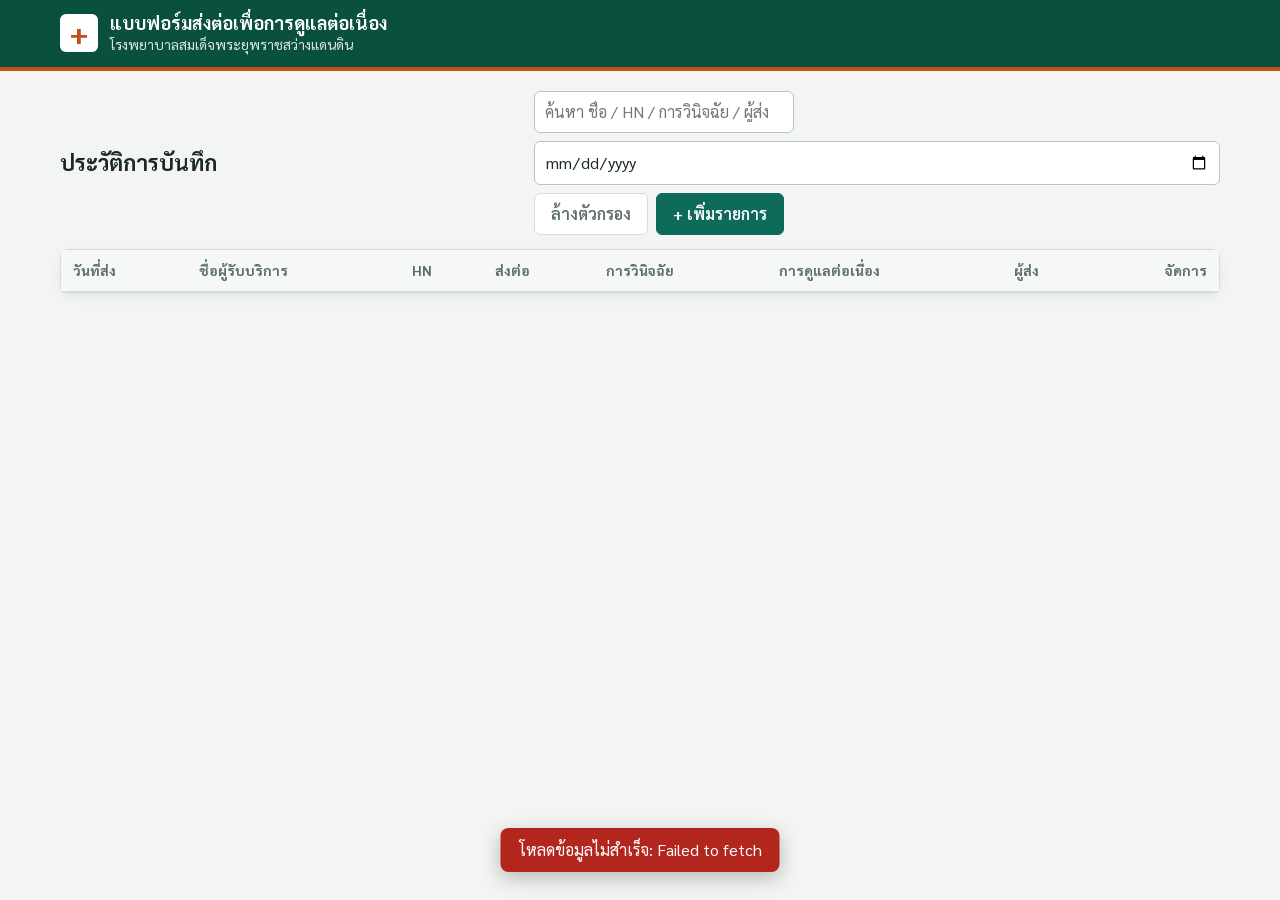
==== index.html @ 96dbd586 "Rename index (2).html to index.html" ====
<!DOCTYPE html>
<html lang="th">
<head>
  <meta charset="UTF-8">
  <meta name="viewport" content="width=device-width, initial-scale=1">
  <title>แบบฟอร์มส่งต่อเพื่อการดูแลต่อเนื่อง | รพร.สว่างแดนดิน</title>
  <link rel="preconnect" href="https://fonts.googleapis.com">
  <link rel="preconnect" href="https://fonts.gstatic.com" crossorigin>
  <link href="https://fonts.googleapis.com/css2?family=Sarabun:wght@400;500;600;700&display=swap" rel="stylesheet">
  <link rel="stylesheet" href="style.css">
</head>
<body>

<header class="topbar">
  <div class="topbar-in">
    <div class="brand">
      <span class="brand-mark" aria-hidden="true">+</span>
      <div>
        <div class="brand-title">แบบฟอร์มส่งต่อเพื่อการดูแลต่อเนื่อง</div>
        <div class="brand-sub">โรงพยาบาลสมเด็จพระยุพราชสว่างแดนดิน</div>
      </div>
    </div>
    <div id="modeBadge" class="badge" hidden>โหมดทดลอง (เก็บในเครื่องนี้)</div>
  </div>
</header>

<main class="wrap">

  <!-- ===== หน้าประวัติ ===== -->
  <section id="viewHistory">
    <div class="toolbar">
      <h1>ประวัติการบันทึก</h1>
      <div class="toolbar-actions">
        <input id="searchBox" type="search" placeholder="ค้นหา ชื่อ / HN / การวินิจฉัย / ผู้ส่ง">
        <input id="filterDate" type="date" title="กรองตามวันที่ส่ง">
        <button id="btnClearFilter" class="btn ghost" type="button">ล้างตัวกรอง</button>
        <button id="btnAdd" class="btn primary" type="button">+ เพิ่มรายการ</button>
      </div>
    </div>

    <div class="card table-card">
      <div class="table-scroll">
        <table class="history" id="historyTable">
          <thead>
            <tr>
              <th>วันที่ส่ง</th>
              <th>ชื่อผู้รับบริการ</th>
              <th>HN</th>
              <th>ส่งต่อ</th>
              <th>การวินิจฉัย</th>
              <th>การดูแลต่อเนื่อง</th>
              <th>ผู้ส่ง</th>
              <th class="col-actions">จัดการ</th>
            </tr>
          </thead>
          <tbody id="historyBody"></tbody>
        </table>
      </div>
      <div id="emptyState" class="empty" hidden>ยังไม่มีรายการ — กด “+ เพิ่มรายการ” เพื่อเริ่มบันทึก</div>
    </div>
    <div id="countInfo" class="muted small"></div>
  </section>

  <!-- ===== หน้าฟอร์ม ===== -->
  <section id="viewForm" hidden>
    <div class="toolbar">
      <h1 id="formTitle">เพิ่มรายการส่งต่อ</h1>
      <div class="toolbar-actions">
        <button class="btn ghost" type="button" data-action="cancel">← กลับหน้าประวัติ</button>
      </div>
    </div>

    <form id="referForm" class="card form" autocomplete="off" novalidate>

      <fieldset>
        <legend>ข้อมูลทั่วไป</legend>

        <div class="grid g3">
          <label class="field">
            <span>จากแผนก</span>
            <input id="dept" type="text" placeholder="เช่น 02 ศัลยกรรม">
          </label>
          <label class="field">
            <span>ตึก</span>
            <input id="building" type="text" placeholder="เช่น หอสงฆ์อาพาธ">
          </label>
          <label class="field">
            <span>โทรศัพท์ 042-721-111 ต่อ</span>
            <input id="ext" type="text" inputmode="numeric" placeholder="เช่น 4029">
          </label>
        </div>

        <div class="field">
          <span>ส่งต่อ <em class="hint">(เลือกได้มากกว่า 1)</em></span>
          <div id="referOptions" class="choices"></div>
        </div>

        <label class="field">
          <span>ระบุ (ชื่อ รพ.สต. / รพช. / อื่นๆ)</span>
          <input id="referOther" type="text" placeholder="เช่น รพ.สต.บงใต้">
        </label>

        <div class="field">
          <span>เวลา</span>
          <div id="timeOptions" class="choices"></div>
        </div>

        <div class="grid g2">
          <label class="field">
            <span>ชื่อผู้รับบริการ <b class="req">*</b></span>
            <input id="patientName" type="text">
          </label>
          <label class="field">
            <span>HN <b class="req">*</b></span>
            <input id="hn" type="text" inputmode="numeric">
          </label>
        </div>

        <label class="field">
          <span>ที่อยู่</span>
          <textarea id="address" rows="2"></textarea>
        </label>

        <label class="field">
          <span>การวินิจฉัย <b class="req">*</b></span>
          <input id="diagnosis" type="text">
        </label>

        <label class="field">
          <span>ประเด็นปัญหาที่พบของผู้ป่วยรายนี้</span>
          <textarea id="problem" rows="3"></textarea>
        </label>
      </fieldset>

      <fieldset>
        <legend>ข้อมูลการส่งต่อเพื่อการดูแลต่อเนื่อง</legend>
        <p class="muted small" style="margin-top:0">ติ๊กเลือกได้มากกว่า 1 รายการ</p>
        <div id="careList" class="care-list"></div>
      </fieldset>

      <fieldset>
        <legend>ข้อมูลการนัดพบแพทย์</legend>
        <div class="choices">
          <label class="chk"><input type="radio" name="appoint" value="none" checked> ไม่มีนัด</label>
          <label class="chk"><input type="radio" name="appoint" value="yes"> มีนัด</label>
        </div>
        <label class="field" id="appointWrap" hidden>
          <span>ระบุรายละเอียดการนัด</span>
          <textarea id="appointDetail" rows="3" placeholder="เช่น 1) คลินิกเบาหวาน ... 2) คลินิกศัลยกรรม ..."></textarea>
        </label>
      </fieldset>

      <fieldset>
        <legend>ผู้ส่ง</legend>
        <div class="grid g3">
          <label class="field">
            <span>ลงชื่อผู้ส่ง <b class="req">*</b></span>
            <input id="senderName" type="text">
          </label>
          <label class="field">
            <span>ตำแหน่ง</span>
            <input id="senderPosition" type="text" placeholder="เช่น พยาบาลวิชาชีพปฏิบัติการ">
          </label>
          <label class="field">
            <span>วันที่ส่ง (วันที่ปัจจุบัน)</span>
            <input id="sendDateText" type="text" readonly>
            <input id="sendDate" type="hidden">
          </label>
        </div>
      </fieldset>

      <div class="form-actions">
        <button class="btn ghost" type="button" data-action="cancel">ยกเลิก</button>
        <button class="btn" type="button" id="btnPreview">ดูตัวอย่าง / พิมพ์โดยไม่บันทึก</button>
        <button class="btn" type="button" id="btnSavePrint">บันทึกและพิมพ์</button>
        <button class="btn primary" type="submit" id="btnSave">บันทึก</button>
      </div>
    </form>
  </section>

</main>

<!-- พื้นที่พิมพ์เอกสาร (แสดงเฉพาะตอนสั่งพิมพ์) -->
<div id="printArea"></div>

<div id="toast" class="toast" role="status" aria-live="polite" hidden></div>
<div id="loading" class="loading" hidden><div class="spinner"></div><span>กำลังดำเนินการ...</span></div>

<script src="app.js"></script>
</body>
</html>
---- style.css ----
:root {
  --bg: #f3f5f2;
  --card: #ffffff;
  --ink: #1b2a26;
  --muted: #5c6e68;
  --line: #d5dcd8;
  --brand: #0e6b5b;
  --brand-d: #09503f;
  --brand-l: #e4f1ed;
  --accent: #c2501d;
  --danger: #b3261e;
  --radius: 8px;
  --shadow: 0 1px 2px rgba(20, 40, 35, .06), 0 4px 14px rgba(20, 40, 35, .05);
}

* { box-sizing: border-box; }

html, body { margin: 0; }

body {
  font-family: 'Sarabun', 'TH Sarabun New', Tahoma, sans-serif;
  font-size: 16px;
  line-height: 1.5;
  color: var(--ink);
  background: var(--bg);
}

[hidden] { display: none !important; }

/* ---------- Top bar ---------- */
.topbar {
  background: var(--brand-d);
  color: #fff;
  border-bottom: 4px solid var(--accent);
}
.topbar-in {
  max-width: 1200px;
  margin: 0 auto;
  padding: 12px 20px;
  display: flex;
  align-items: center;
  justify-content: space-between;
  gap: 12px;
}
.brand { display: flex; align-items: center; gap: 12px; }
.brand-mark {
  width: 38px; height: 38px;
  border-radius: 6px;
  background: #fff;
  color: var(--accent);
  font-weight: 700;
  font-size: 30px;
  line-height: 36px;
  text-align: center;
}
.brand-title { font-weight: 700; font-size: 18px; line-height: 1.2; }
.brand-sub { font-size: 14px; opacity: .85; }
.badge {
  background: #ffe9b8; color: #6b4a00;
  padding: 3px 10px; border-radius: 999px; font-size: 13px; font-weight: 600;
}

/* ---------- Layout ---------- */
.wrap { max-width: 1200px; margin: 0 auto; padding: 20px; }

.toolbar {
  display: flex; flex-wrap: wrap; align-items: center;
  justify-content: space-between; gap: 12px; margin-bottom: 14px;
}
.toolbar h1 { margin: 0; font-size: 22px; }
.toolbar-actions { display: flex; flex-wrap: wrap; gap: 8px; align-items: center; }
.toolbar-actions input[type="search"] { width: 260px; }

.card {
  background: var(--card);
  border: 1px solid var(--line);
  border-radius: var(--radius);
  box-shadow: var(--shadow);
}

.muted { color: var(--muted); }
.small { font-size: 14px; }

/* ---------- Controls ---------- */
input[type="text"], input[type="search"], input[type="date"], textarea, select {
  font: inherit;
  width: 100%;
  padding: 8px 10px;
  border: 1px solid #b9c4bf;
  border-radius: 6px;
  background: #fff;
  color: var(--ink);
}
input[type="date"] { cursor: pointer; }
input[readonly] { background: #f0f3f1; color: var(--muted); }
textarea { resize: vertical; }

input:focus, textarea:focus, select:focus {
  outline: 2px solid var(--brand);
  outline-offset: 0;
  border-color: var(--brand);
}
.invalid { border-color: var(--danger) !important; outline-color: var(--danger) !important; }

.btn {
  font: inherit; font-weight: 600;
  padding: 8px 16px;
  border-radius: 6px;
  border: 1px solid var(--brand);
  background: #fff;
  color: var(--brand-d);
  cursor: pointer;
  white-space: nowrap;
}
.btn:hover { background: var(--brand-l); }
.btn.primary { background: var(--brand); color: #fff; }
.btn.primary:hover { background: var(--brand-d); }
.btn.ghost { border-color: var(--line); color: var(--muted); }
.btn.ghost:hover { background: #eef1ef; }
.btn.danger { border-color: #e0b4b1; color: var(--danger); }
.btn.danger:hover { background: #fbeceb; }
.btn.sm { padding: 3px 10px; font-size: 14px; }

/* ---------- History table ---------- */
.table-scroll { overflow-x: auto; }
table.history { width: 100%; border-collapse: collapse; min-width: 880px; }
table.history th {
  text-align: left; font-size: 14px; color: var(--muted);
  background: #f6f8f7; padding: 10px 12px;
  border-bottom: 1px solid var(--line); white-space: nowrap;
}
table.history td { padding: 10px 12px; border-bottom: 1px solid #e9eeeb; vertical-align: top; }
table.history tbody tr:hover { background: #f8fbfa; }
table.history .nm { font-weight: 600; }
table.history .col-actions { text-align: right; }
table.history td.actions { white-space: nowrap; text-align: right; }
table.history td.actions .btn { margin-left: 4px; }
.tag {
  display: inline-block; background: var(--brand-l); color: var(--brand-d);
  border-radius: 4px; padding: 0 7px; font-size: 13px; margin: 0 4px 3px 0;
}
.empty { padding: 36px 16px; text-align: center; color: var(--muted); }
#countInfo { margin-top: 8px; }

/* ---------- Form ---------- */
.form { padding: 20px; }
fieldset { border: 0; border-top: 2px solid var(--brand); margin: 0 0 22px; padding: 0; }
legend { font-weight: 700; font-size: 18px; color: var(--brand-d); padding-right: 10px; margin-top: -14px; background: var(--card); }
fieldset > .field, fieldset > .grid, fieldset > .choices, fieldset > .care-list { margin-top: 14px; }

.grid { display: grid; gap: 14px; }
.g2 { grid-template-columns: 1fr 1fr; }
.g3 { grid-template-columns: 1fr 1fr 1fr; }

.field { display: block; }
.field > span { display: block; font-weight: 600; font-size: 15px; margin-bottom: 4px; }
.hint { font-style: normal; font-weight: 400; color: var(--muted); font-size: 13px; }
.req { color: var(--danger); }

.choices { display: flex; flex-wrap: wrap; gap: 8px 20px; }
.chk { display: inline-flex; align-items: center; gap: 8px; cursor: pointer; font-size: 16px; }
.chk input { width: 18px; height: 18px; accent-color: var(--brand); }

.care-list { display: grid; gap: 10px; }
.care-item { border: 1px solid var(--line); border-radius: var(--radius); background: #fbfcfb; }
.care-item.on { border-color: var(--brand); background: #f4faf8; }
.care-item > .chk { display: flex; padding: 10px 14px; font-weight: 600; }
.care-panel { padding: 0 14px 14px 42px; }
.care-panel .grid { margin-top: 10px; }

.med-preview { margin-top: 14px; overflow-x: auto; }
.med-preview .note { font-size: 14px; color: var(--muted); margin-bottom: 6px; }

table.medtbl { border-collapse: collapse; width: 100%; background: #fff; }
table.medtbl th, table.medtbl td { border: 1px solid #555; padding: 3px 6px; height: 28px; font-size: 14px; }
table.medtbl th { background: #eef3f1; font-weight: 600; text-align: center; }
table.medtbl td.c { text-align: center; }

.form-actions {
  display: flex; flex-wrap: wrap; justify-content: flex-end; gap: 10px;
  border-top: 1px solid var(--line); padding-top: 16px;
}

/* ---------- Toast / loading ---------- */
.toast {
  position: fixed; left: 50%; bottom: 28px; transform: translateX(-50%);
  background: #1b2a26; color: #fff; padding: 10px 18px; border-radius: 8px;
  box-shadow: 0 6px 20px rgba(0,0,0,.25); z-index: 50; max-width: 90vw;
}
.toast.err { background: var(--danger); }

.loading {
  position: fixed; inset: 0; z-index: 60; background: rgba(255,255,255,.7);
  display: flex; flex-direction: column; align-items: center; justify-content: center; gap: 10px;
  font-weight: 600; color: var(--brand-d);
}
.spinner {
  width: 36px; height: 36px; border-radius: 50%;
  border: 4px solid var(--brand-l); border-top-color: var(--brand);
  animation: spin .8s linear infinite;
}
@keyframes spin { to { transform: rotate(360deg); } }

/* ---------- Responsive ---------- */
@media (max-width: 760px) {
  .g2, .g3 { grid-template-columns: 1fr; }
  .toolbar-actions input[type="search"] { width: 100%; }
  .toolbar-actions { width: 100%; }
  .toolbar-actions .btn.primary { margin-left: auto; }
  .brand-title { font-size: 16px; }
  .form-actions .btn { flex: 1 1 100%; }
  .care-panel { padding-left: 14px; }
}

/* =====================================================
   พื้นที่พิมพ์เอกสาร (A4)
   ===================================================== */
#printArea { display: none; }

.doc {
  font-family: 'Sarabun', 'TH Sarabun New', Tahoma, sans-serif;
  font-size: 13pt;
  line-height: 1.5;
  color: #000;
}
.doc h1 { font-size: 17pt; text-align: center; margin: 0; line-height: 1.25; }
.doc h2 { font-size: 15pt; text-align: center; margin: 0 0 8px; font-weight: 600; line-height: 1.25; }
.doc .ln { display: flex; align-items: baseline; gap: 6px; margin: 3px 0; flex-wrap: nowrap; }
.doc .ln > span { white-space: nowrap; }
.doc .fill {
  flex: 1 1 auto; min-width: 40px;
  border-bottom: 1px dotted #000;
  padding: 0 4px; font-weight: 600; min-height: 1.4em;
}
.doc .fill.sm { flex: 0 0 90px; }
.doc .fill.md { flex: 0 0 170px; }
.doc .block { margin: 3px 0; }
.doc .block .fill { display: block; border-bottom: 1px dotted #000; min-height: 1.4em; margin-top: 2px; }
.doc .opts { display: flex; flex-wrap: wrap; gap: 0 14px; align-items: baseline; }
.doc .opt { display: inline-flex; align-items: baseline; gap: 5px; white-space: nowrap; }
.doc .cb {
  display: inline-block; width: 12px; height: 12px; border: 1.2px solid #000;
  position: relative; top: 1px; flex: 0 0 auto;
}
.doc .cb.on::after {
  content: '✓'; position: absolute; left: 0; top: -6px; font-size: 16px; font-weight: 700; line-height: 1;
}
.doc .sec { font-weight: 700; margin: 8px 0 2px; }
.doc .care { margin: 3px 0; }
.doc .care .sub { margin-left: 22px; }
.doc table.medtbl { margin: 4px 0 2px; }
.doc table.medtbl th, .doc table.medtbl td { font-size: 11.5pt; height: 25px; border: 1px solid #000; }
.doc .sign { display: flex; justify-content: flex-end; margin-top: 10px; }
.doc .sign-box { width: 62%; }
.doc .footer-sec { margin-top: 12px; border-top: 1.5px solid #000; padding-top: 6px; }
.doc .footer-sec .title { font-weight: 700; text-align: center; margin-bottom: 4px; }
.doc .nowrap { white-space: nowrap; }

@page { size: A4; margin: 11mm 14mm; }

@media print {
  body { background: #fff; }
  body > :not(#printArea) { display: none !important; }
  #printArea { display: block; }
  .doc { page-break-inside: auto; }
  .doc table.medtbl tr, .doc .footer-sec { page-break-inside: avoid; }
}
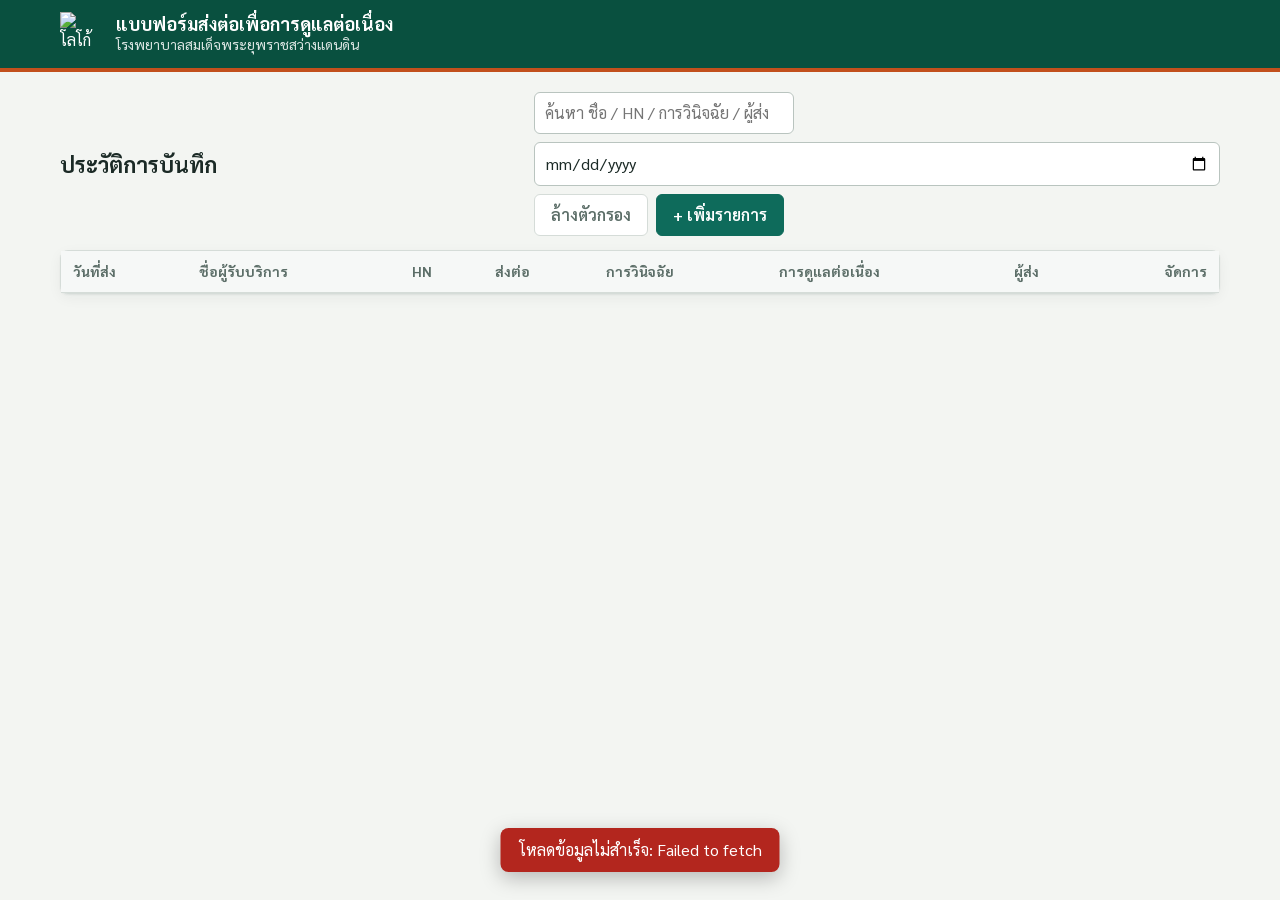
==== commit d9156c85: "Update index.html" ====
--- a/index.html
+++ b/index.html
@@ -4,6 +4,8 @@
   <meta charset="UTF-8">
   <meta name="viewport" content="width=device-width, initial-scale=1">
   <title>แบบฟอร์มส่งต่อเพื่อการดูแลต่อเนื่อง | รพร.สว่างแดนดิน</title>
+  <link rel="icon" type="image/png" href="icon.png">
+  <link rel="apple-touch-icon" href="icon.png">
   <link rel="preconnect" href="https://fonts.googleapis.com">
   <link rel="preconnect" href="https://fonts.gstatic.com" crossorigin>
   <link href="https://fonts.googleapis.com/css2?family=Sarabun:wght@400;500;600;700&display=swap" rel="stylesheet">
@@ -14,7 +16,7 @@
 <header class="topbar">
   <div class="topbar-in">
     <div class="brand">
-      <span class="brand-mark" aria-hidden="true">+</span>
+      <img class="brand-logo" src="icon.png" alt="โลโก้ระบบส่งต่อเพื่อการดูแลต่อเนื่อง" width="44" height="44">
       <div>
         <div class="brand-title">แบบฟอร์มส่งต่อเพื่อการดูแลต่อเนื่อง</div>
         <div class="brand-sub">โรงพยาบาลสมเด็จพระยุพราชสว่างแดนดิน</div>
--- a/style.css
+++ b/style.css
@@ -213,55 +213,64 @@
 }
 
 /* =====================================================
-   พื้นที่พิมพ์เอกสาร (A4)
+   พื้นที่พิมพ์เอกสาร (A4 — จัดให้พอดี 1 หน้า)
+   ขนาดตัวอักษรทั้งหมดอิงจาก --fs ซึ่ง app.js จะลดค่าอัตโนมัติ
+   จนเนื้อหาทั้งหมดพอดีใน 1 หน้ากระดาษ
    ===================================================== */
 #printArea { display: none; }
 
 .doc {
+  --fs: 11pt;
   font-family: 'Sarabun', 'TH Sarabun New', Tahoma, sans-serif;
-  font-size: 13pt;
+  font-size: var(--fs);
   line-height: 1.5;
   color: #000;
 }
-.doc h1 { font-size: 17pt; text-align: center; margin: 0; line-height: 1.25; }
-.doc h2 { font-size: 15pt; text-align: center; margin: 0 0 8px; font-weight: 600; line-height: 1.25; }
-.doc .ln { display: flex; align-items: baseline; gap: 6px; margin: 3px 0; flex-wrap: nowrap; }
+.doc h1 { font-size: 1.3em; text-align: center; margin: 0; line-height: 1.2; }
+.doc h2 { font-size: 1.15em; text-align: center; margin: 0 0 .35em; font-weight: 600; line-height: 1.2; }
+.doc .ln { display: flex; align-items: baseline; gap: .4em; margin: .2em 0; flex-wrap: nowrap; }
 .doc .ln > span { white-space: nowrap; }
 .doc .fill {
-  flex: 1 1 auto; min-width: 40px;
+  flex: 1 1 auto; min-width: 3em;
   border-bottom: 1px dotted #000;
-  padding: 0 4px; font-weight: 600; min-height: 1.4em;
-}
-.doc .fill.sm { flex: 0 0 90px; }
-.doc .fill.md { flex: 0 0 170px; }
-.doc .block { margin: 3px 0; }
-.doc .block .fill { display: block; border-bottom: 1px dotted #000; min-height: 1.4em; margin-top: 2px; }
-.doc .opts { display: flex; flex-wrap: wrap; gap: 0 14px; align-items: baseline; }
-.doc .opt { display: inline-flex; align-items: baseline; gap: 5px; white-space: nowrap; }
+  padding: 0 .3em; font-weight: 600; min-height: 1.3em;
+}
+/* ข้อความที่ผู้ใช้กรอกต้องตัดบรรทัดได้ ไม่ให้ล้นขอบกระดาษ */
+.doc .ln > span.fill { white-space: normal; min-width: 0; overflow-wrap: anywhere; }
+.doc .fill.sm { flex: 0 0 6em; }
+.doc .fill.md { flex: 0 0 11em; }
+.doc .block { margin: .1em 0; }
+.doc .block .fill { display: block; border-bottom: 1px dotted #000; min-height: 1.3em; margin-top: .1em; }
+.doc .opts { display: flex; flex-wrap: wrap; gap: 0 1em; align-items: baseline; }
+.doc .opt { display: inline-flex; align-items: baseline; gap: .35em; white-space: nowrap; }
 .doc .cb {
-  display: inline-block; width: 12px; height: 12px; border: 1.2px solid #000;
-  position: relative; top: 1px; flex: 0 0 auto;
+  display: inline-block; width: .85em; height: .85em; border: 1px solid #000;
+  position: relative; top: .08em; flex: 0 0 auto;
 }
 .doc .cb.on::after {
-  content: '✓'; position: absolute; left: 0; top: -6px; font-size: 16px; font-weight: 700; line-height: 1;
-}
-.doc .sec { font-weight: 700; margin: 8px 0 2px; }
-.doc .care { margin: 3px 0; }
-.doc .care .sub { margin-left: 22px; }
-.doc table.medtbl { margin: 4px 0 2px; }
-.doc table.medtbl th, .doc table.medtbl td { font-size: 11.5pt; height: 25px; border: 1px solid #000; }
-.doc .sign { display: flex; justify-content: flex-end; margin-top: 10px; }
+  content: '✓'; position: absolute; left: .02em; top: -.5em; font-size: 1.3em; font-weight: 700; line-height: 1;
+}
+.doc .sec { font-weight: 700; margin: .45em 0 .1em; }
+.doc .care { margin: .1em 0; }
+.doc .care .sub { margin-left: 1.6em; }
+.doc table.medtbl { margin: .25em 0 .1em; }
+.doc table.medtbl th, .doc table.medtbl td {
+  font-size: .92em; height: auto; padding: .1em .4em; line-height: 1.3; border: 1px solid #000;
+}
+/* แถวตารางบันทึกการให้ยา: สูงพอให้เซ็นชื่อ */
+.doc table.medtbl tbody td { height: 2.3em; }
+.doc .sign { display: flex; justify-content: flex-end; margin-top: .5em; }
 .doc .sign-box { width: 62%; }
-.doc .footer-sec { margin-top: 12px; border-top: 1.5px solid #000; padding-top: 6px; }
-.doc .footer-sec .title { font-weight: 700; text-align: center; margin-bottom: 4px; }
+.doc .footer-sec { margin-top: .6em; border-top: 1.5px solid #000; padding-top: .3em; }
+.doc .footer-sec .title { font-weight: 700; text-align: center; margin-bottom: .2em; }
 .doc .nowrap { white-space: nowrap; }
 
-@page { size: A4; margin: 11mm 14mm; }
+/* ขอบกระดาษ 10 มม. บน-ล่าง / 12 มม. ซ้าย-ขวา → พื้นที่เนื้อหา 186 × 277 มม. (app.js ใช้ค่านี้คำนวณ) */
+@page { size: A4; margin: 10mm 12mm; }
 
 @media print {
   body { background: #fff; }
   body > :not(#printArea) { display: none !important; }
   #printArea { display: block; }
-  .doc { page-break-inside: auto; }
-  .doc table.medtbl tr, .doc .footer-sec { page-break-inside: avoid; }
-}
+  .doc { page-break-inside: avoid; break-inside: avoid; }
+}
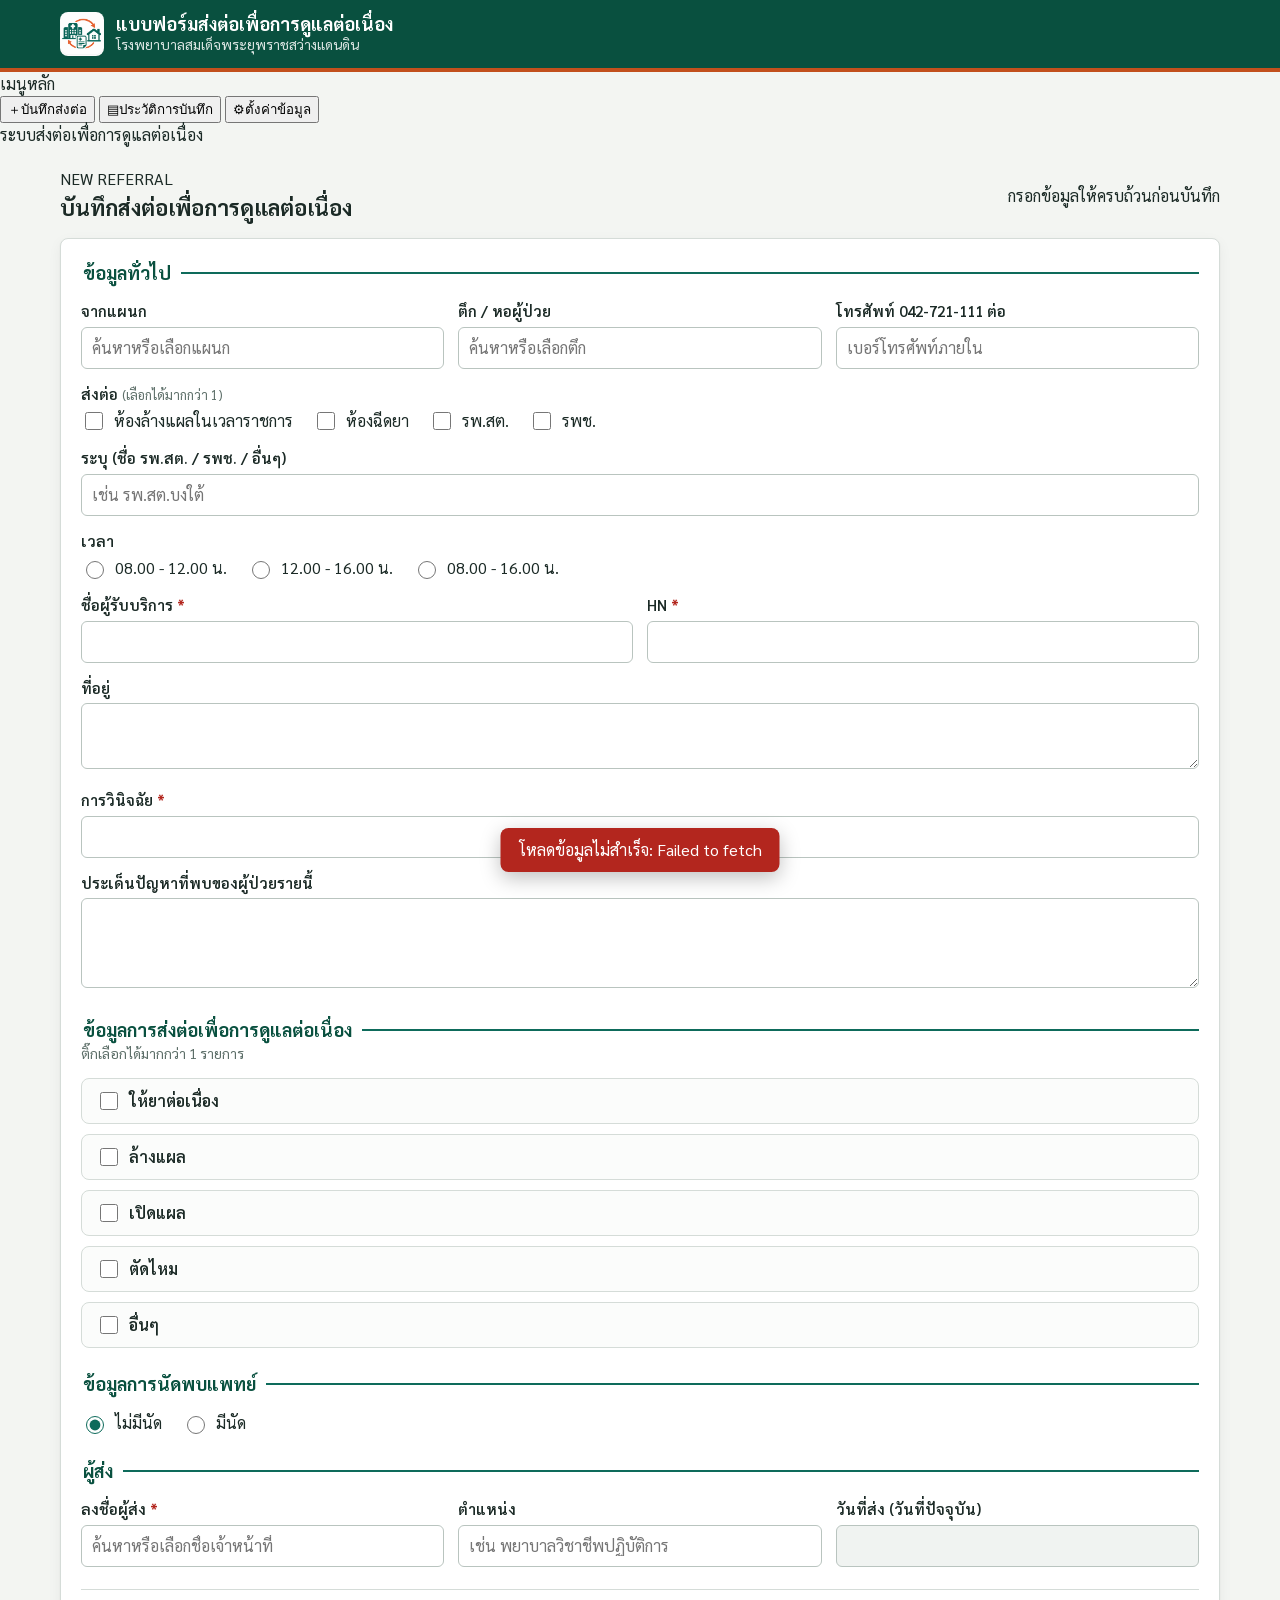
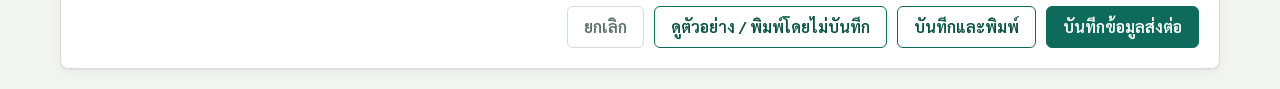
==== commit 44ec7f04: "Redesign referral app shell with three-item sidebar navigation" ====
--- a/index.html
+++ b/index.html
@@ -10,6 +10,7 @@
   <link rel="preconnect" href="https://fonts.gstatic.com" crossorigin>
   <link href="https://fonts.googleapis.com/css2?family=Sarabun:wght@400;500;600;700&display=swap" rel="stylesheet">
   <link rel="stylesheet" href="style.css">
+  <link rel="stylesheet" href="modern.css">
 </head>
 <body>
 
@@ -26,168 +27,150 @@
   </div>
 </header>
 
-<main class="wrap">
+<div class="app-shell">
+  <aside class="sidebar" aria-label="เมนูหลัก">
+    <div class="sidebar-caption">เมนูหลัก</div>
+    <button class="side-link active" type="button" data-view="form">
+      <span class="side-icon">＋</span><span>บันทึกส่งต่อ</span>
+    </button>
+    <button class="side-link" type="button" data-view="history">
+      <span class="side-icon">▤</span><span>ประวัติการบันทึก</span>
+    </button>
+    <button class="side-link" type="button" data-view="settings">
+      <span class="side-icon">⚙</span><span>ตั้งค่าข้อมูล</span>
+    </button>
+    <div class="sidebar-foot">
+      <span class="status-dot"></span>
+      <span>ระบบส่งต่อเพื่อการดูแลต่อเนื่อง</span>
+    </div>
+  </aside>
 
-  <!-- ===== หน้าประวัติ ===== -->
-  <section id="viewHistory">
-    <div class="toolbar">
-      <h1>ประวัติการบันทึก</h1>
-      <div class="toolbar-actions">
-        <input id="searchBox" type="search" placeholder="ค้นหา ชื่อ / HN / การวินิจฉัย / ผู้ส่ง">
-        <input id="filterDate" type="date" title="กรองตามวันที่ส่ง">
-        <button id="btnClearFilter" class="btn ghost" type="button">ล้างตัวกรอง</button>
-        <button id="btnAdd" class="btn primary" type="button">+ เพิ่มรายการ</button>
+  <main class="wrap">
+    <!-- ===== หน้าประวัติ ===== -->
+    <section id="viewHistory" hidden>
+      <div class="toolbar">
+        <div><div class="eyebrow">RECORDS</div><h1>ประวัติการบันทึก</h1></div>
+        <div class="toolbar-actions">
+          <input id="searchBox" type="search" placeholder="ค้นหา ชื่อ / HN / การวินิจฉัย / ผู้ส่ง">
+          <input id="filterDate" type="date" title="กรองตามวันที่ส่ง">
+          <button id="btnClearFilter" class="btn ghost" type="button">ล้างตัวกรอง</button>
+          <button id="btnAdd" class="btn primary" type="button">＋ เพิ่มรายการ</button>
+        </div>
       </div>
-    </div>
+      <div class="card table-card">
+        <div class="table-scroll">
+          <table class="history" id="historyTable">
+            <thead><tr><th>วันที่ส่ง</th><th>ชื่อผู้รับบริการ</th><th>HN</th><th>ส่งต่อ</th><th>การวินิจฉัย</th><th>การดูแลต่อเนื่อง</th><th>ผู้ส่ง</th><th class="col-actions">จัดการ</th></tr></thead>
+            <tbody id="historyBody"></tbody>
+          </table>
+        </div>
+        <div id="emptyState" class="empty" hidden>ยังไม่มีรายการ</div>
+      </div>
+      <div id="countInfo" class="muted small"></div>
+    </section>
 
-    <div class="card table-card">
-      <div class="table-scroll">
-        <table class="history" id="historyTable">
-          <thead>
-            <tr>
-              <th>วันที่ส่ง</th>
-              <th>ชื่อผู้รับบริการ</th>
-              <th>HN</th>
-              <th>ส่งต่อ</th>
-              <th>การวินิจฉัย</th>
-              <th>การดูแลต่อเนื่อง</th>
-              <th>ผู้ส่ง</th>
-              <th class="col-actions">จัดการ</th>
-            </tr>
-          </thead>
-          <tbody id="historyBody"></tbody>
-        </table>
+    <!-- ===== หน้าฟอร์ม ===== -->
+    <section id="viewForm">
+      <div class="toolbar">
+        <div><div class="eyebrow">NEW REFERRAL</div><h1 id="formTitle">บันทึกส่งต่อเพื่อการดูแลต่อเนื่อง</h1></div>
+        <div class="toolbar-actions"><span class="form-hint">กรอกข้อมูลให้ครบถ้วนก่อนบันทึก</span></div>
       </div>
-      <div id="emptyState" class="empty" hidden>ยังไม่มีรายการ — กด “+ เพิ่มรายการ” เพื่อเริ่มบันทึก</div>
-    </div>
-    <div id="countInfo" class="muted small"></div>
-  </section>
+      <form id="referForm" class="card form" autocomplete="off" novalidate>
+        <fieldset>
+          <legend>ข้อมูลทั่วไป</legend>
+          <div class="grid g3">
+            <label class="field"><span>จากแผนก</span><input id="dept" type="text" list="deptSuggestions" placeholder="ค้นหาหรือเลือกแผนก"></label>
+            <label class="field"><span>ตึก / หอผู้ป่วย</span><input id="building" type="text" list="buildingSuggestions" placeholder="ค้นหาหรือเลือกตึก"></label>
+            <label class="field"><span>โทรศัพท์ 042-721-111 ต่อ</span><input id="ext" type="text" inputmode="numeric" list="extSuggestions" placeholder="เบอร์โทรศัพท์ภายใน"></label>
+          </div>
+          <div class="field">
+            <span>ส่งต่อ <em class="hint">(เลือกได้มากกว่า 1)</em></span>
+            <div id="referOptions" class="choices"></div>
+          </div>
+          <label class="field"><span>ระบุ (ชื่อ รพ.สต. / รพช. / อื่นๆ)</span><input id="referOther" type="text" placeholder="เช่น รพ.สต.บงใต้"></label>
+          <div class="field"><span>เวลา</span><div id="timeOptions" class="choices"></div></div>
+          <div class="grid g2">
+            <label class="field"><span>ชื่อผู้รับบริการ <b class="req">*</b></span><input id="patientName" type="text"></label>
+            <label class="field"><span>HN <b class="req">*</b></span><input id="hn" type="text" inputmode="numeric"></label>
+          </div>
+          <label class="field"><span>ที่อยู่</span><textarea id="address" rows="2"></textarea></label>
+          <label class="field"><span>การวินิจฉัย <b class="req">*</b></span><input id="diagnosis" type="text"></label>
+          <label class="field"><span>ประเด็นปัญหาที่พบของผู้ป่วยรายนี้</span><textarea id="problem" rows="3"></textarea></label>
+        </fieldset>
+        <fieldset>
+          <legend>ข้อมูลการส่งต่อเพื่อการดูแลต่อเนื่อง</legend>
+          <p class="muted small" style="margin-top:0">ติ๊กเลือกได้มากกว่า 1 รายการ</p>
+          <div id="careList" class="care-list"></div>
+        </fieldset>
+        <fieldset>
+          <legend>ข้อมูลการนัดพบแพทย์</legend>
+          <div class="choices">
+            <label class="chk"><input type="radio" name="appoint" value="none" checked> ไม่มีนัด</label>
+            <label class="chk"><input type="radio" name="appoint" value="yes"> มีนัด</label>
+          </div>
+          <label class="field" id="appointWrap" hidden><span>ระบุรายละเอียดการนัด</span><textarea id="appointDetail" rows="3" placeholder="เช่น 1) คลินิกเบาหวาน ... 2) คลินิกศัลยกรรม ..."></textarea></label>
+        </fieldset>
+        <fieldset>
+          <legend>ผู้ส่ง</legend>
+          <div class="grid g3">
+            <label class="field"><span>ลงชื่อผู้ส่ง <b class="req">*</b></span><input id="senderName" type="text" list="staffSuggestions" placeholder="ค้นหาหรือเลือกชื่อเจ้าหน้าที่"></label>
+            <label class="field"><span>ตำแหน่ง</span><input id="senderPosition" type="text" list="positionSuggestions" placeholder="เช่น พยาบาลวิชาชีพปฏิบัติการ"></label>
+            <label class="field"><span>วันที่ส่ง (วันที่ปัจจุบัน)</span><input id="sendDateText" type="text" readonly><input id="sendDate" type="hidden"></label>
+          </div>
+        </fieldset>
+        <div class="form-actions">
+          <button class="btn ghost" type="button" data-action="cancel">ยกเลิก</button>
+          <button class="btn" type="button" id="btnPreview">ดูตัวอย่าง / พิมพ์โดยไม่บันทึก</button>
+          <button class="btn" type="button" id="btnSavePrint">บันทึกและพิมพ์</button>
+          <button class="btn primary" type="submit" id="btnSave">บันทึกข้อมูลส่งต่อ</button>
+        </div>
+      </form>
+    </section>
 
-  <!-- ===== หน้าฟอร์ม ===== -->
-  <section id="viewForm" hidden>
-    <div class="toolbar">
-      <h1 id="formTitle">เพิ่มรายการส่งต่อ</h1>
-      <div class="toolbar-actions">
-        <button class="btn ghost" type="button" data-action="cancel">← กลับหน้าประวัติ</button>
+    <!-- ===== หน้าตั้งค่า ===== -->
+    <section id="viewSettings" hidden>
+      <div class="toolbar">
+        <div><div class="eyebrow">QUICK SETTINGS</div><h1>ตั้งค่าข้อมูลเรียกใช้</h1><p class="muted settings-intro">บันทึกข้อมูลที่ใช้บ่อย แล้วค้นหาหรือเลือกใช้ได้ทันทีในแบบฟอร์ม</p></div>
       </div>
-    </div>
+      <div class="settings-grid">
+        <article class="card setting-card">
+          <div class="setting-head"><div class="setting-symbol">01</div><div><h2>แผนก</h2><p>รายการแผนกต้นทาง</p></div></div>
+          <form id="deptSettingForm" class="setting-entry"><input id="deptSettingInput" type="text" placeholder="พิมพ์ชื่อแผนก" required><button class="btn primary" type="submit">เพิ่ม</button></form>
+          <div id="deptSettingList" class="setting-list"></div>
+        </article>
+        <article class="card setting-card">
+          <div class="setting-head"><div class="setting-symbol">02</div><div><h2>ตึก / หอผู้ป่วย</h2><p>ชื่อหน่วยงานและเบอร์โทรศัพท์ภายใน</p></div></div>
+          <form id="buildingSettingForm" class="setting-entry stacked"><input id="buildingSettingName" type="text" placeholder="ชื่อตึก / หอผู้ป่วย" required><input id="buildingSettingExt" type="text" placeholder="เบอร์โทรศัพท์ภายใน"><button class="btn primary" type="submit">เพิ่มรายการ</button></form>
+          <div id="buildingSettingList" class="setting-list"></div>
+        </article>
+        <article class="card setting-card setting-wide">
+          <div class="setting-head"><div class="setting-symbol">03</div><div><h2>ชื่อยาและวิธีที่ให้</h2><p>บันทึกข้อความยาที่ใช้บ่อย สามารถแก้ไขข้อความได้หลังเลือกใช้</p></div></div>
+          <form id="medSettingForm" class="setting-entry stacked"><textarea id="medSettingInput" rows="2" placeholder="เช่น Ceftriaxone 2 g IV วันละครั้ง" required></textarea><button class="btn primary" type="submit">เพิ่มรายการยา</button></form>
+          <div id="medSettingList" class="setting-list"></div>
+        </article>
+        <article class="card setting-card setting-wide">
+          <div class="setting-head"><div class="setting-symbol">04</div><div><h2>ชื่อเจ้าหน้าที่และตำแหน่ง</h2><p>เลือกชื่อแล้วเติมตำแหน่งให้อัตโนมัติ</p></div></div>
+          <form id="staffSettingForm" class="setting-entry stacked"><input id="staffSettingName" type="text" placeholder="ชื่อ-สกุลเจ้าหน้าที่" required><input id="staffSettingPosition" type="text" placeholder="ตำแหน่ง"><button class="btn primary" type="submit">เพิ่มเจ้าหน้าที่</button></form>
+          <div id="staffSettingList" class="setting-list"></div>
+        </article>
+      </div>
+      <p class="settings-note">ข้อมูลตั้งค่าเก็บไว้ในเบราว์เซอร์และอุปกรณ์ที่ใช้งานนี้ ไม่กระทบข้อมูลประวัติการส่งต่อใน Google Sheets</p>
+    </section>
+  </main>
+</div>
 
-    <form id="referForm" class="card form" autocomplete="off" novalidate>
+<datalist id="deptSuggestions"></datalist>
+<datalist id="buildingSuggestions"></datalist>
+<datalist id="extSuggestions"></datalist>
+<datalist id="medSuggestions"></datalist>
+<datalist id="staffSuggestions"></datalist>
+<datalist id="positionSuggestions"></datalist>
 
-      <fieldset>
-        <legend>ข้อมูลทั่วไป</legend>
-
-        <div class="grid g3">
-          <label class="field">
-            <span>จากแผนก</span>
-            <input id="dept" type="text" placeholder="เช่น 02 ศัลยกรรม">
-          </label>
-          <label class="field">
-            <span>ตึก</span>
-            <input id="building" type="text" placeholder="เช่น หอสงฆ์อาพาธ">
-          </label>
-          <label class="field">
-            <span>โทรศัพท์ 042-721-111 ต่อ</span>
-            <input id="ext" type="text" inputmode="numeric" placeholder="เช่น 4029">
-          </label>
-        </div>
-
-        <div class="field">
-          <span>ส่งต่อ <em class="hint">(เลือกได้มากกว่า 1)</em></span>
-          <div id="referOptions" class="choices"></div>
-        </div>
-
-        <label class="field">
-          <span>ระบุ (ชื่อ รพ.สต. / รพช. / อื่นๆ)</span>
-          <input id="referOther" type="text" placeholder="เช่น รพ.สต.บงใต้">
-        </label>
-
-        <div class="field">
-          <span>เวลา</span>
-          <div id="timeOptions" class="choices"></div>
-        </div>
-
-        <div class="grid g2">
-          <label class="field">
-            <span>ชื่อผู้รับบริการ <b class="req">*</b></span>
-            <input id="patientName" type="text">
-          </label>
-          <label class="field">
-            <span>HN <b class="req">*</b></span>
-            <input id="hn" type="text" inputmode="numeric">
-          </label>
-        </div>
-
-        <label class="field">
-          <span>ที่อยู่</span>
-          <textarea id="address" rows="2"></textarea>
-        </label>
-
-        <label class="field">
-          <span>การวินิจฉัย <b class="req">*</b></span>
-          <input id="diagnosis" type="text">
-        </label>
-
-        <label class="field">
-          <span>ประเด็นปัญหาที่พบของผู้ป่วยรายนี้</span>
-          <textarea id="problem" rows="3"></textarea>
-        </label>
-      </fieldset>
-
-      <fieldset>
-        <legend>ข้อมูลการส่งต่อเพื่อการดูแลต่อเนื่อง</legend>
-        <p class="muted small" style="margin-top:0">ติ๊กเลือกได้มากกว่า 1 รายการ</p>
-        <div id="careList" class="care-list"></div>
-      </fieldset>
-
-      <fieldset>
-        <legend>ข้อมูลการนัดพบแพทย์</legend>
-        <div class="choices">
-          <label class="chk"><input type="radio" name="appoint" value="none" checked> ไม่มีนัด</label>
-          <label class="chk"><input type="radio" name="appoint" value="yes"> มีนัด</label>
-        </div>
-        <label class="field" id="appointWrap" hidden>
-          <span>ระบุรายละเอียดการนัด</span>
-          <textarea id="appointDetail" rows="3" placeholder="เช่น 1) คลินิกเบาหวาน ... 2) คลินิกศัลยกรรม ..."></textarea>
-        </label>
-      </fieldset>
-
-      <fieldset>
-        <legend>ผู้ส่ง</legend>
-        <div class="grid g3">
-          <label class="field">
-            <span>ลงชื่อผู้ส่ง <b class="req">*</b></span>
-            <input id="senderName" type="text">
-          </label>
-          <label class="field">
-            <span>ตำแหน่ง</span>
-            <input id="senderPosition" type="text" placeholder="เช่น พยาบาลวิชาชีพปฏิบัติการ">
-          </label>
-          <label class="field">
-            <span>วันที่ส่ง (วันที่ปัจจุบัน)</span>
-            <input id="sendDateText" type="text" readonly>
-            <input id="sendDate" type="hidden">
-          </label>
-        </div>
-      </fieldset>
-
-      <div class="form-actions">
-        <button class="btn ghost" type="button" data-action="cancel">ยกเลิก</button>
-        <button class="btn" type="button" id="btnPreview">ดูตัวอย่าง / พิมพ์โดยไม่บันทึก</button>
-        <button class="btn" type="button" id="btnSavePrint">บันทึกและพิมพ์</button>
-        <button class="btn primary" type="submit" id="btnSave">บันทึก</button>
-      </div>
-    </form>
-  </section>
-
-</main>
-
-<!-- พื้นที่พิมพ์เอกสาร (แสดงเฉพาะตอนสั่งพิมพ์) -->
 <div id="printArea"></div>
-
 <div id="toast" class="toast" role="status" aria-live="polite" hidden></div>
 <div id="loading" class="loading" hidden><div class="spinner"></div><span>กำลังดำเนินการ...</span></div>
 
 <script src="app.js"></script>
+<script src="ui.js"></script>
 </body>
 </html>
--- a/style.css
+++ b/style.css
@@ -43,15 +43,12 @@
   gap: 12px;
 }
 .brand { display: flex; align-items: center; gap: 12px; }
-.brand-mark {
-  width: 38px; height: 38px;
-  border-radius: 6px;
-  background: #fff;
-  color: var(--accent);
-  font-weight: 700;
-  font-size: 30px;
-  line-height: 36px;
-  text-align: center;
+.brand-logo {
+  width: 44px; height: 44px;
+  border-radius: 8px;
+  object-fit: contain;
+  flex: 0 0 auto;
+  display: block;
 }
 .brand-title { font-weight: 700; font-size: 18px; line-height: 1.2; }
 .brand-sub { font-size: 14px; opacity: .85; }
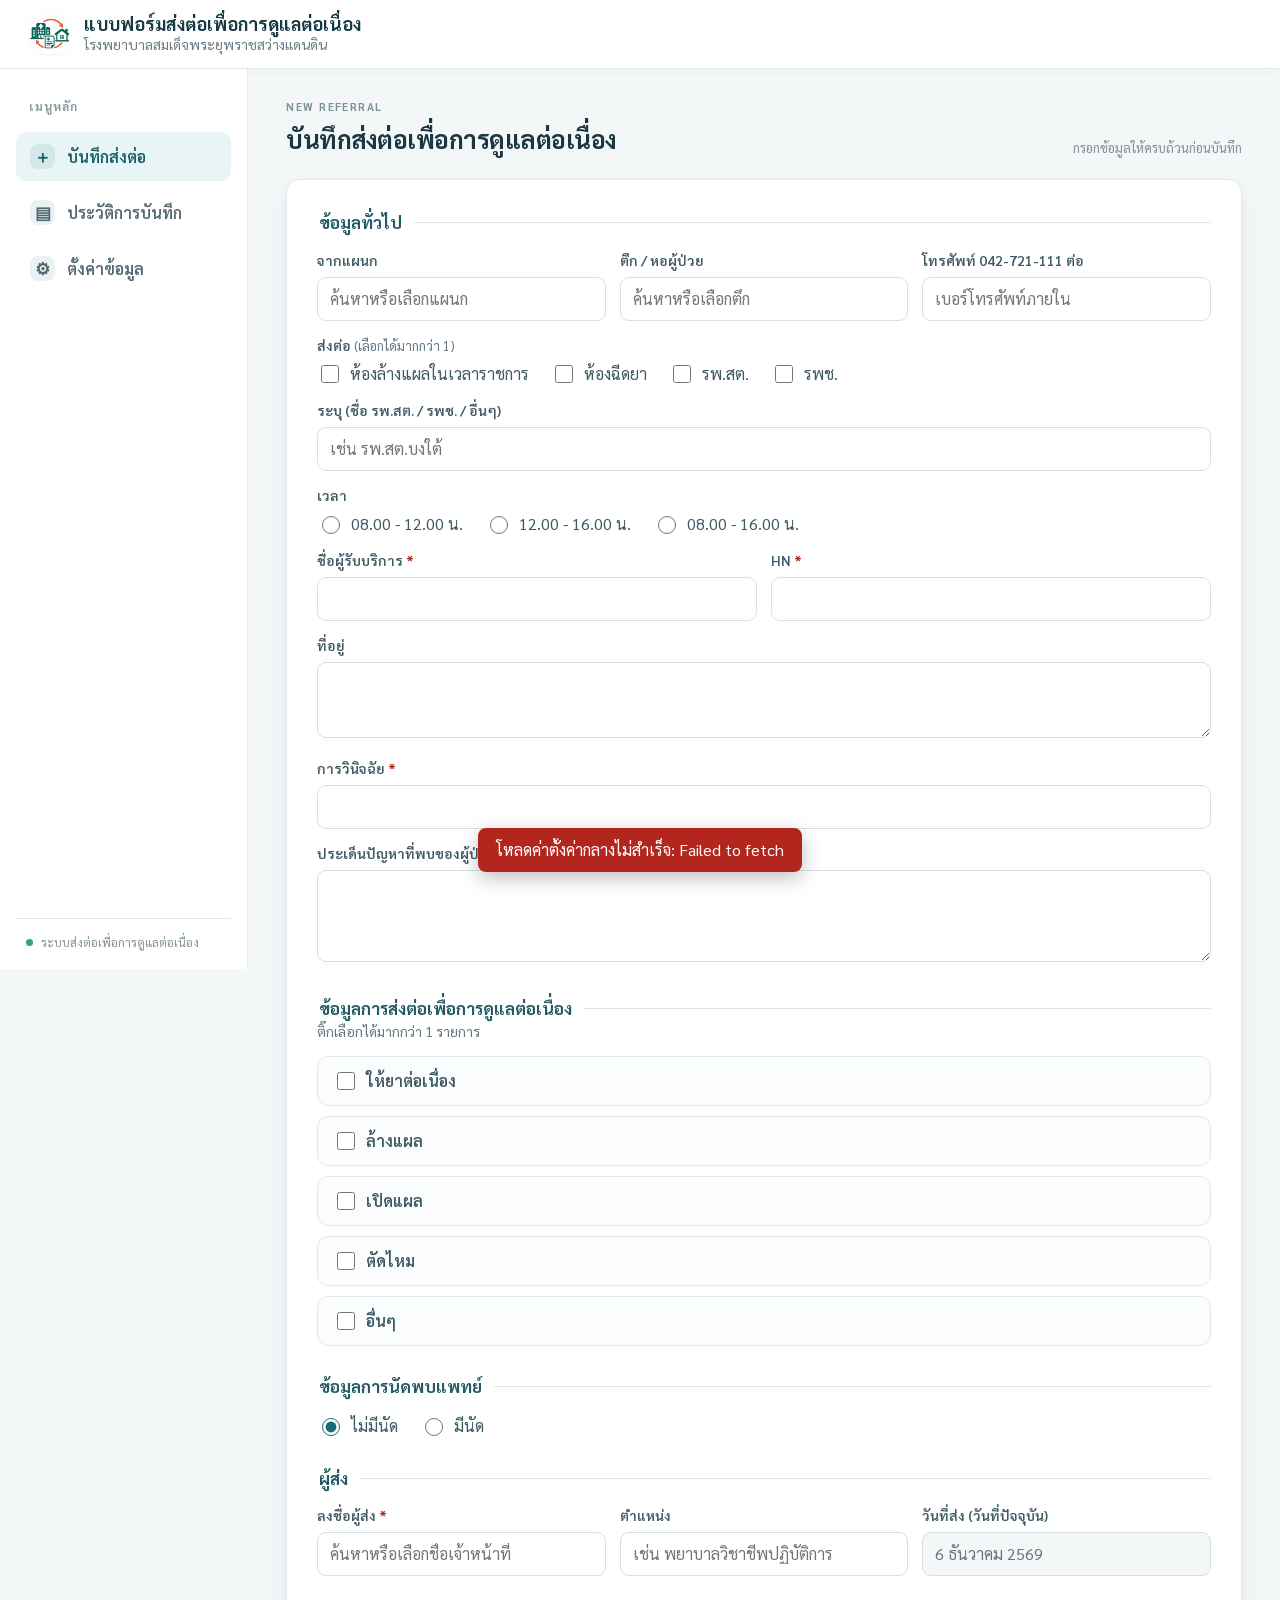
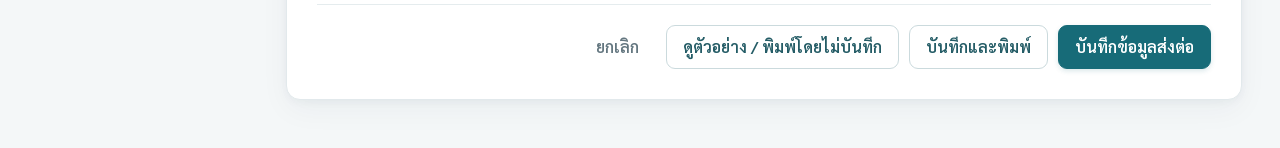
==== commit 63ae154d: "Clarify shared settings storage" ====
--- a/index.html
+++ b/index.html
@@ -154,7 +154,7 @@
           <div id="staffSettingList" class="setting-list"></div>
         </article>
       </div>
-      <p class="settings-note">ข้อมูลตั้งค่าเก็บไว้ในเบราว์เซอร์และอุปกรณ์ที่ใช้งานนี้ ไม่กระทบข้อมูลประวัติการส่งต่อใน Google Sheets</p>
+      <p class="settings-note">ข้อมูลตั้งค่าจัดเก็บใน Google Sheets ส่วนกลาง ทุกเครื่องที่เข้าใช้งานระบบจะใช้ข้อมูลชุดเดียวกัน</p>
     </section>
   </main>
 </div>
--- a/modern.css
+++ b/modern.css
@@ -0,0 +1,111 @@
+/* Modern + Material + Minimal UI layer — keeps the original A4 print styles intact */
+:root {
+  --bg: #f4f7f8;
+  --card: #fff;
+  --ink: #172b35;
+  --muted: #647780;
+  --line: #e2e9ec;
+  --brand: #176b78;
+  --brand-d: #124f5a;
+  --brand-l: #e8f4f5;
+  --accent: #d5a44d;
+  --radius: 14px;
+  --shadow: 0 2px 8px rgba(25,55,65,.045), 0 10px 30px rgba(25,55,65,.045);
+}
+body { background: #f4f7f8; color: var(--ink); }
+.topbar { background: #fff; color: var(--ink); border-bottom: 1px solid var(--line); box-shadow: 0 2px 10px rgba(20,45,55,.035); }
+.topbar-in { max-width: none; padding: 12px 28px; }
+.brand-logo { border-radius: 12px; }
+.brand-title { font-size: 18px; color: #173943; }
+.brand-sub { color: #6a7d85; opacity: 1; }
+.app-shell { display: flex; min-height: calc(100vh - 70px); }
+.sidebar { position: sticky; top: 0; align-self: flex-start; height: 100vh; max-height: 100vh; overflow-y: auto; width: 248px; flex: 0 0 248px; padding: 28px 16px 18px; background: #fff; border-right: 1px solid var(--line); display: flex; flex-direction: column; gap: 7px; }
+.sidebar-caption { padding: 0 13px 10px; color: #8a9aa0; font-size: 12px; font-weight: 700; letter-spacing: .08em; }
+.side-link { display: flex; align-items: center; gap: 12px; width: 100%; padding: 12px 14px; border: 0; border-radius: 10px; background: transparent; color: #526871; font: inherit; font-weight: 600; text-align: left; cursor: pointer; transition: background .16s, color .16s; }
+.side-link:hover { background: #f3f8f9; color: var(--brand-d); }
+.side-link.active { background: #e8f4f5; color: #155e69; }
+.side-icon { display: inline-grid; place-items: center; width: 25px; height: 25px; border-radius: 8px; background: rgba(23,107,120,.09); font-size: 17px; }
+.sidebar-foot { margin-top: auto; display: flex; align-items: center; gap: 8px; padding: 14px 10px 0; border-top: 1px solid var(--line); color: #82939a; font-size: 12px; }
+.status-dot { width: 7px; height: 7px; border-radius: 50%; background: #35a477; }
+.wrap { flex: 1; min-width: 0; max-width: 1500px; margin: 0 auto; padding: 30px clamp(18px,3vw,44px) 48px; }
+.toolbar { margin-bottom: 22px; align-items: flex-end; }
+.toolbar h1 { color: #1b3741; font-size: 25px; letter-spacing: -.02em; }
+.eyebrow { margin-bottom: 4px; color: #7b9299; font-size: 11px; font-weight: 700; letter-spacing: .13em; }
+.form-hint { color: #819198; font-size: 13px; }
+.card { border: 1px solid var(--line); border-radius: var(--radius); box-shadow: var(--shadow); }
+.form { padding: clamp(18px,2.5vw,30px); }
+fieldset { border-top: 1px solid #dce7ea; margin-bottom: 28px; }
+legend { color: #245b66; font-size: 17px; padding-right: 12px; }
+.field > span { color: #405b64; font-size: 14px; margin-bottom: 6px; }
+input[type="text"], input[type="search"], input[type="date"], textarea, select { min-height: 42px; padding: 9px 12px; border: 1px solid #d5e0e4; border-radius: 9px; background: #fff; transition: border-color .15s, box-shadow .15s; }
+textarea { min-height: 76px; }
+input:focus, textarea:focus, select:focus { outline: 0; border-color: #4c9ba6; box-shadow: 0 0 0 3px rgba(39,133,146,.12); }
+input[readonly] { background: #f4f7f8; }
+.btn { padding: 9px 16px; border-radius: 9px; border-color: #cbdadd; color: #245c66; transition: .15s; }
+.btn:hover { background: #edf6f7; }
+.btn.primary { background: #176b78; border-color: #176b78; color: #fff; box-shadow: 0 2px 5px rgba(23,107,120,.16); }
+.btn.primary:hover { background: #12545f; }
+.btn.ghost { border-color: transparent; }
+.choices { gap: 10px 22px; }
+.chk { color: #3d5962; }
+.care-item { border: 1px solid #e1e9ec; border-radius: 11px; background: #fbfcfd; overflow: hidden; }
+.care-item.on { border-color: #75aeb5; background: #f3fafb; }
+.care-item > .chk { padding: 12px 15px; }
+.care-panel { padding: 0 15px 16px 43px; }
+.form-actions { padding-top: 20px; border-top-color: #e5ecee; }
+.table-card { overflow: hidden; }
+table.history th { background: #f5f8f9; color: #62767d; padding: 13px 12px; }
+table.history td { padding: 13px 12px; }
+table.history tbody tr:hover { background: #f7fbfc; }
+.tag { background: #eaf4f5; color: #245e68; border-radius: 6px; padding: 2px 8px; }
+.settings-intro { margin: 5px 0 0; }
+.settings-grid { display: grid; grid-template-columns: repeat(2,minmax(0,1fr)); gap: 18px; }
+.setting-card { padding: 22px; min-width: 0; }
+.setting-wide { grid-column: span 2; }
+.setting-head { display: flex; align-items: center; gap: 13px; margin-bottom: 18px; }
+.setting-symbol { display: grid; place-items: center; width: 42px; height: 42px; border-radius: 12px; background: #eaf4f5; color: #246d78; font-size: 13px; font-weight: 700; }
+.setting-head h2 { margin: 0; color: #244b55; font-size: 17px; }
+.setting-head p { margin: 2px 0 0; color: #82939a; font-size: 13px; }
+.setting-entry { display: flex; gap: 8px; margin-bottom: 14px; }
+.setting-entry input { flex: 1; min-width: 0; }
+.setting-entry.stacked { display: grid; grid-template-columns: 1fr 1fr auto; }
+.setting-entry.stacked textarea { grid-column: 1 / -1; }
+.setting-list { display: grid; gap: 7px; }
+.setting-row { display: flex; align-items: center; justify-content: space-between; gap: 12px; padding: 9px 11px; border: 1px solid #e8eef0; border-radius: 9px; background: #fbfcfd; }
+.setting-row-main { min-width: 0; overflow-wrap: anywhere; }
+.setting-row-title { color: #314f58; font-weight: 600; }
+.setting-row-sub { color: #809198; font-size: 12px; }
+.setting-row-actions { display: flex; gap: 5px; flex: 0 0 auto; }
+.setting-row-actions button { border: 0; background: transparent; color: #71858c; padding: 5px 7px; border-radius: 6px; cursor: pointer; font: inherit; font-size: 12px; }
+.setting-row-actions button:hover { background: #eaf3f4; color: #175f6a; }
+.setting-row-actions .remove:hover { background: #fff0ef; color: #b3261e; }
+.settings-note { margin: 16px 2px; color: #84959b; font-size: 12px; }
+#countInfo { margin-top: 12px; }
+@media (max-width: 900px) {
+  .sidebar { width: 205px; flex-basis: 205px; }
+  .wrap { padding: 24px 18px 38px; }
+}
+@media (max-width: 680px) {
+  .topbar-in { padding: 10px 14px; }
+  .brand-title { font-size: 15px; }
+  .brand-sub { font-size: 12px; }
+  .app-shell { display: block; padding-bottom: 70px; }
+  .sidebar { position: fixed; z-index: 40; left: 0; right: 0; bottom: 0; top: auto; align-self: auto; width: 100%; height: 66px; max-height: 66px; overflow: visible; padding: 6px 8px calc(6px + env(safe-area-inset-bottom)); border-right: 0; border-top: 1px solid var(--line); display: grid; grid-template-columns: repeat(3,1fr); gap: 4px; }
+  .sidebar-caption, .sidebar-foot { display: none; }
+  .side-link { flex-direction: column; justify-content: center; gap: 1px; padding: 3px 2px; font-size: 11px; border-radius: 8px; }
+  .side-icon { width: auto; height: 24px; background: transparent; font-size: 18px; }
+  .wrap { padding: 22px 12px 32px; }
+  .toolbar { align-items: flex-start; }
+  .toolbar-actions { width: 100%; }
+  .toolbar-actions input[type="search"] { width: 100%; }
+  .settings-grid { grid-template-columns: 1fr; }
+  .setting-wide { grid-column: auto; }
+  .setting-entry.stacked { grid-template-columns: 1fr; }
+  .setting-entry.stacked textarea { grid-column: auto; }
+  .setting-card { padding: 17px; }
+  .form-actions .btn { flex: 1 1 100%; }
+}
+@media print {
+  .sidebar, .topbar, .eyebrow, .form-hint { display: none !important; }
+  .app-shell, .wrap { display: block; margin: 0; padding: 0; }
+}
